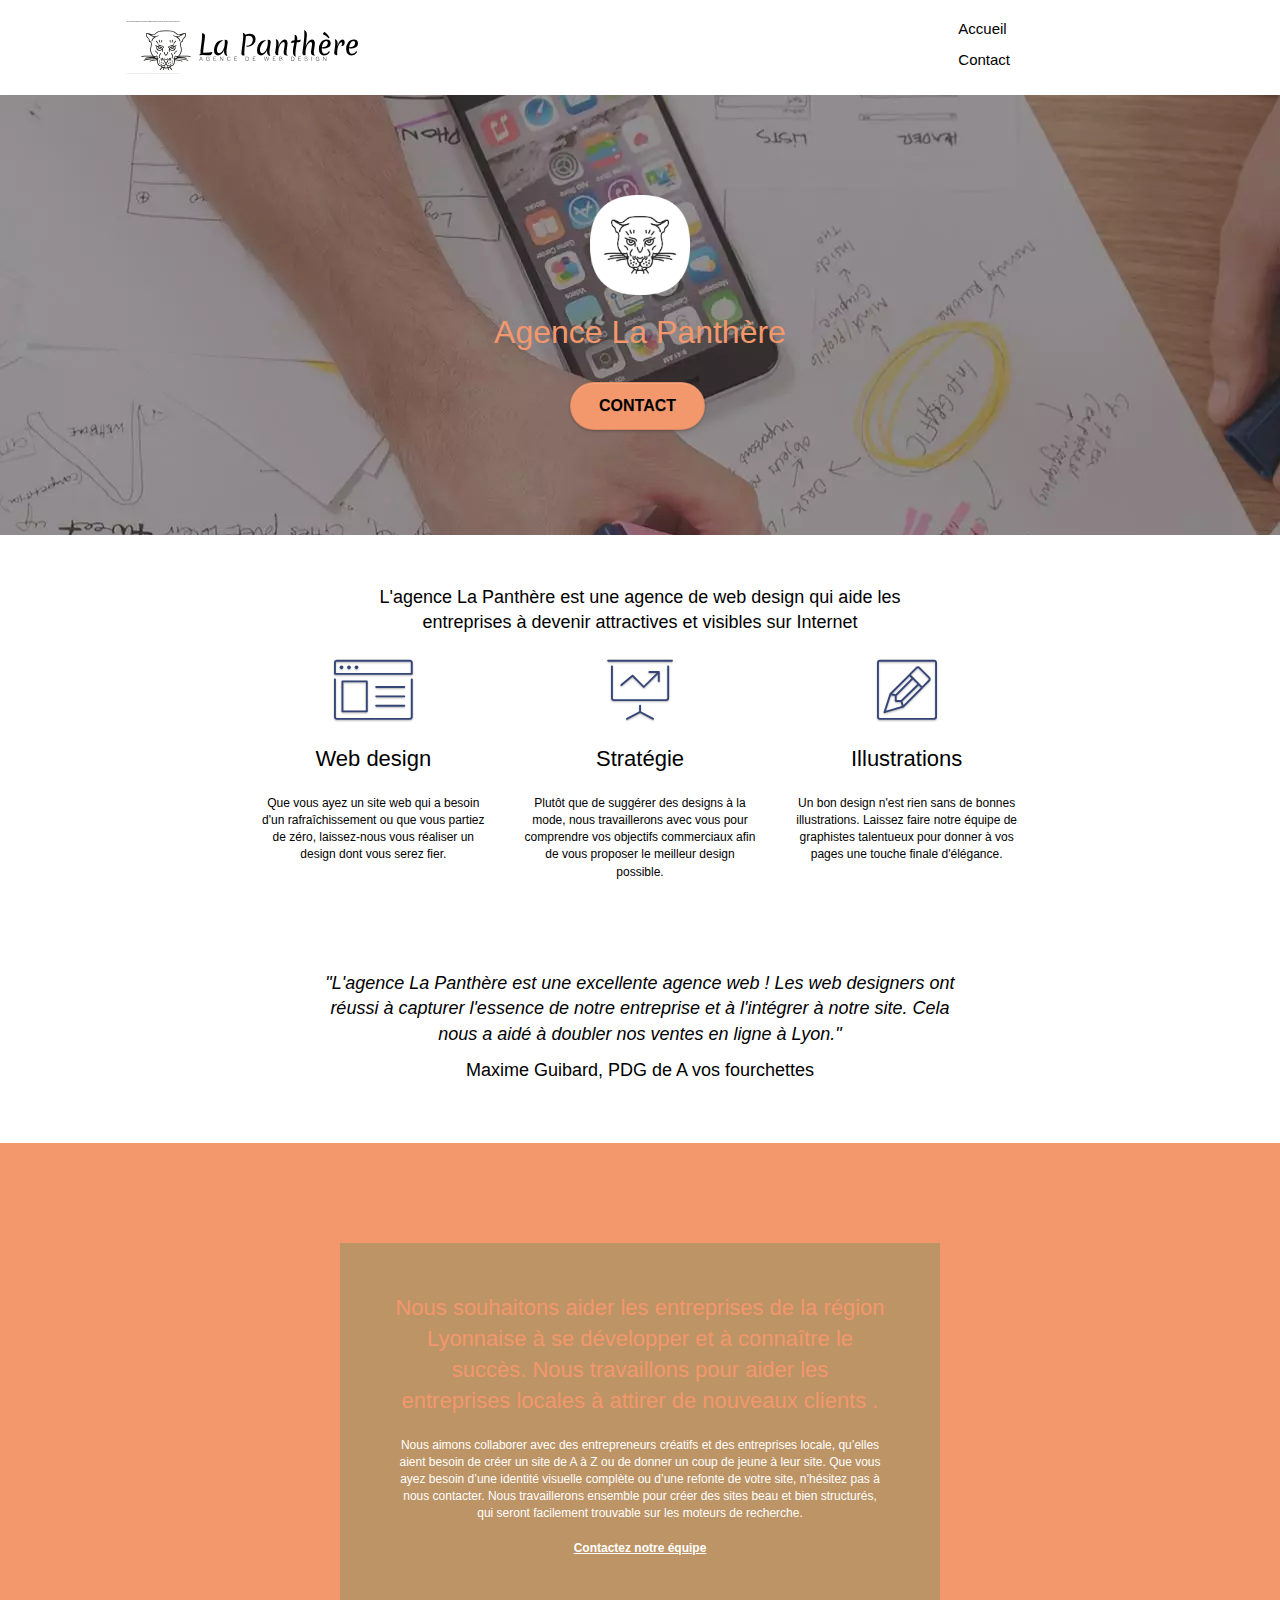
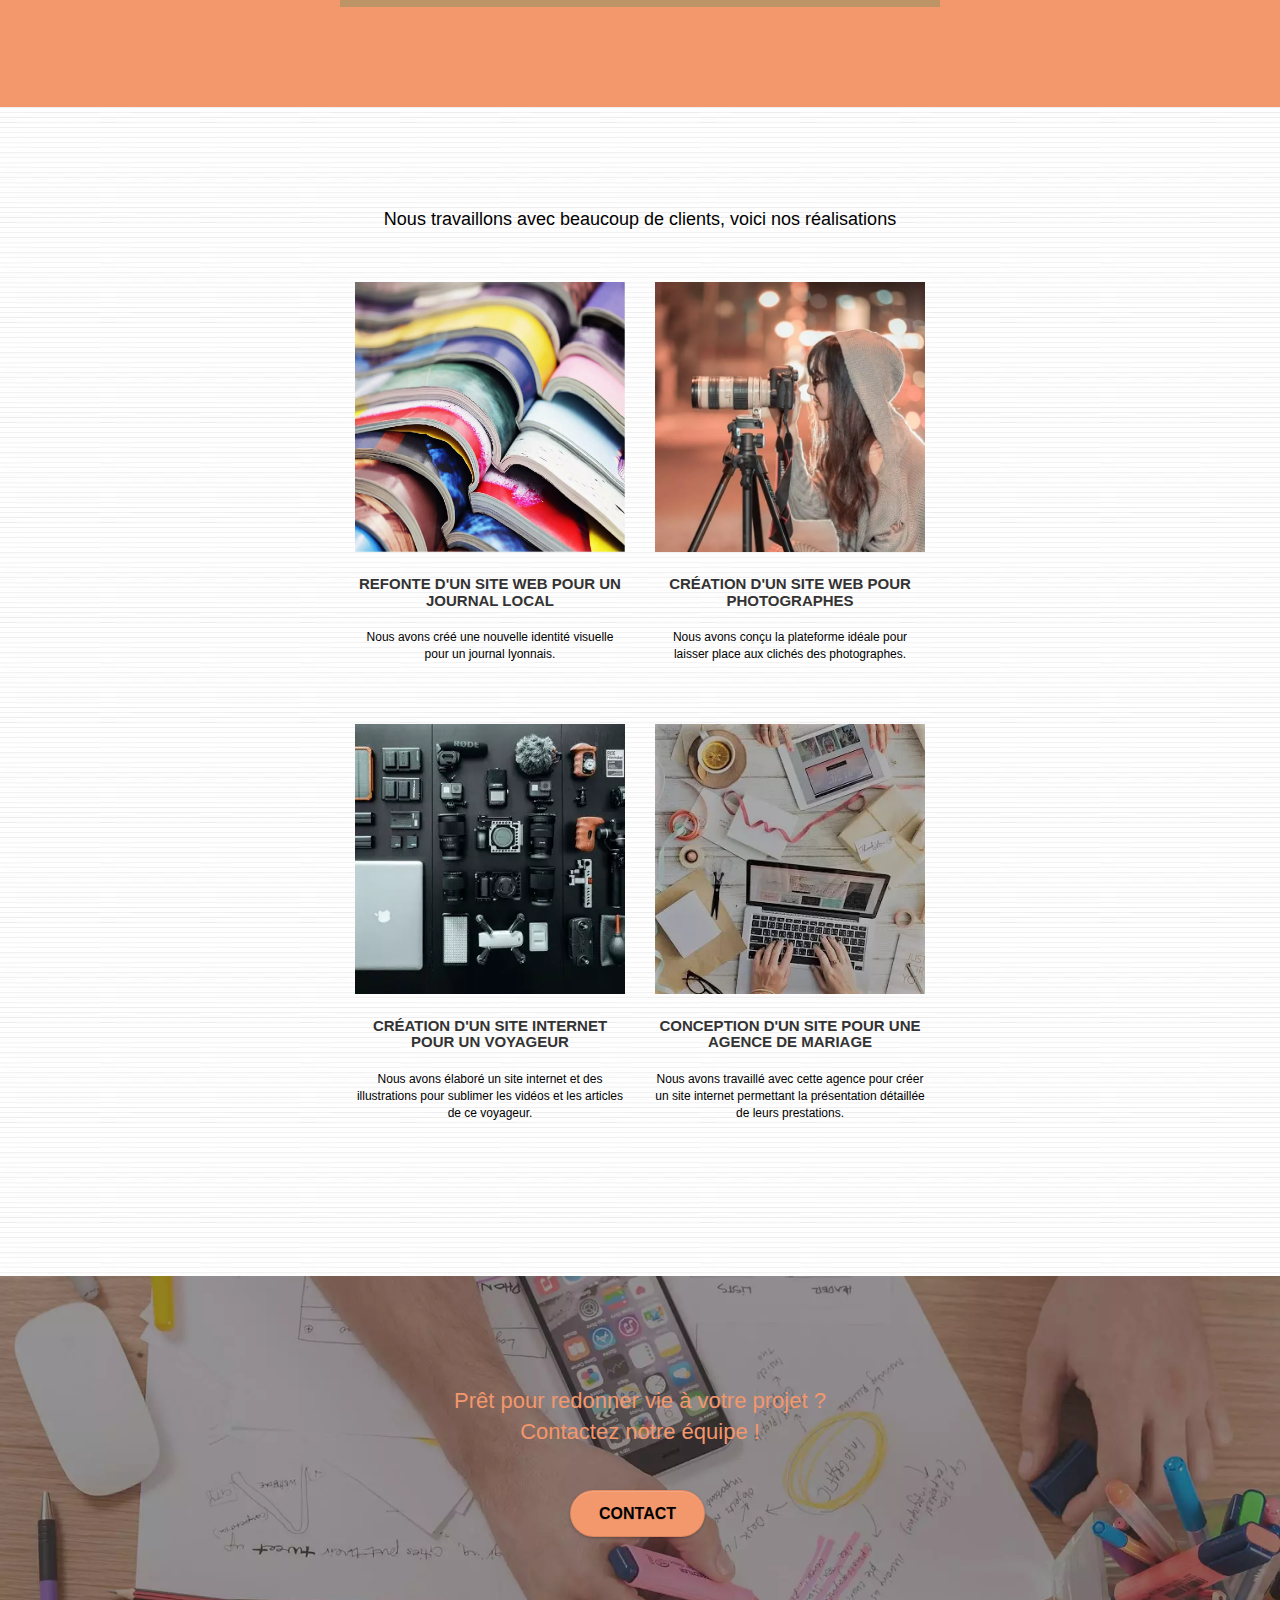
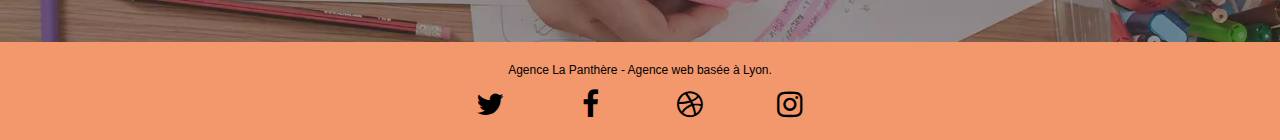
==== index.html @ d36599b4 "fix bg filtre + export code depuis serveur laragon" ====
<!doctype html>
<html lang=fr>
<head>
    <meta charset=utf-8>
    <meta name=keywords content="seo, site web, site internet, agence design, agence design lyon, création site web, agence web">
    <meta name=description content="L'agence Webdesign La Panthère basée à Lyon apporte toute son expertise pour la création du site web de votre entreprise">
    <meta name=viewport content="width=device-width, initial-scale=1.0, viewport-fit=cover">
    <link rel="shortcut icon" type=image/jpg href=favicon.jpg>
    <link rel=stylesheet type=text/css href=./css/bootstrap.css>
    <link rel=stylesheet type=text/css href=style.css>
    <link rel=stylesheet type=text/css href=./css/font-awesome.css>
    <link rel=stylesheet type=text/css href=./css/et-line.css>
    <title>Entreprise webdesign Lyon - La Panthère</title>
</head>
<body>
    <div class=page-container>
        <div class="bloc bgc-white l-bloc" id=bloc-0>
            <div class="container bloc-sm">
                <nav class="navbar row">
                    <div class=navbar-header>
                        <div class=keywords style=color:#000000;font-size:1px>Agence web à paris, stratégie web, web design, illustrations, design de site web, site web, web, internet, site internet, site</div>
                        <a class=navbar-brand href=index.html><img src=img/agence-la-panthere-monochrome.svg alt="paris web design logo agence web meilleure agence" height=40></a>
                        <div class=keywords style=color:#cccccc;font-size:1px>Agence web à paris, stratégie web, web design, illustrations, design de site web, site web, web, internet, site internet, site</div>
                    </div>
                    <div class="navbar-collapse navbar-1 special-dropdown-nav">
                        <div class="site-navigation nav navbar-nav">
                            <p>
                                <a href=index.html>Accueil</a>
                            </p>
                            <p>
                                <a href=contact.html>Contact</a>
                            </p>
                        </div>
                    </div>
                </nav>
            </div>
        </div>
        <div class="bloc bgc-dark-slate-blue bg-banniere d-bloc bg-t-edge bloc-bg-texture texture-paper b-parallax" id=bloc-1-hero>
            <div class="container bloc-lg">
                <div class="row tight-width-whitespace">
                    <div class=col-sm-12>
                        <img src=img/logo.webp class="center-block image-resize-mode" width=100 alt="Agence La Panthère, agence web paris, création logo paris">
                        <h1 class="text-center hero-bloc-text tc-white">
                            Agence La Panthère
                        </h1>
                        <div class=text-center>
                            <a href=contact.html class="btn btn-lg btn-clean btn-rd cta-hero btn-atomic-tangerine" id=cta-hero>Contact</a>
                        </div>
                    </div>
                </div>
            </div>
        </div>
        <div class="bloc bgc-white l-bloc" id=bloc-2-services>
            <div class="container bloc-md">
                <div class=row>
                    <div class="col-sm-12 text-center">
                        <p class=page_title>L'agence La Panthère est une agence de web design qui aide les entreprises à devenir attractives et visibles sur Internet</p>
                    </div>
                </div>
                <div class="row voffset-lg med-width-whitespace">
                    <div class=col-sm-4>
                        <div class=text-center>
                            <span class="et-icon-browser sm-shadow icon-dark-slate-blue icons icon-lg"></span>
                        </div>
                        <h2 class="mg-md text-center">
                            Web design
                        </h2>
                        <p class=text-center>
                            Que vous ayez un site web qui a besoin d'un rafraîchissement ou que vous partiez de zéro, laissez-nous vous réaliser un design dont vous serez fier.
                        </p>
                    </div>
                    <div class=col-sm-4>
                        <div class=text-center>
                            <span class="et-icon-presentation sm-shadow icon-dark-slate-blue icons icon-lg"></span>
                        </div>
                        <h2 class="mg-md text-center">
                            Stratégie
                        </h2>
                        <p class=text-center>
                            Plutôt que de suggérer des designs à la mode, nous travaillerons avec vous pour comprendre vos objectifs commerciaux afin de vous proposer le meilleur design possible.<br>
                        </p>
                    </div>
                    <div class=col-sm-4>
                        <div class=text-center>
                            <span class="et-icon-edit sm-shadow icon-dark-slate-blue icons icon-lg"></span>
                        </div>
                        <h2 class="mg-md text-center">
                            Illustrations
                        </h2>
                        <p class=text-center>
                            Un bon design n'est rien sans de bonnes illustrations. Laissez faire notre équipe de graphistes talentueux pour donner à vos pages une touche finale d'élégance.
                        </p>
                    </div>
                </div>
                <div class="row voffset-lg voffset">
                    <div class="col-xs-12 col-md-8 col-md-offset-2 text-center">
                        <p class=citation>"L'agence La Panthère est une excellente agence web ! Les web designers ont réussi à capturer l'essence de notre entreprise et à l'intégrer à notre site. Cela nous a aidé à doubler nos ventes en ligne à Lyon."</p>
                        <p class=autor_citation>Maxime Guibard, PDG de A vos fourchettes</p>
                    </div>
                </div>
            </div>
        </div>
        <div class="bloc tc-white bgc-atomic-tangerine bg-presentation d-bloc bloc-bg-texture texture-paper b-parallax" id=bloc-3-what-i-do>
            <div class="container bloc-lg">
                <div class="row tight-width-whitespace black-background">
                    <div class=col-sm-12>
                        <h2 class="mg-md text-center tc-white">
                            Nous souhaitons aider les entreprises de la région Lyonnaise à se développer et à connaître le succès. Nous travaillons pour aider les entreprises locales à attirer de nouveaux clients .<br>
                        </h2>
                        <p class="text-center white">
                            Nous aimons collaborer avec des entrepreneurs créatifs et des entreprises locale, qu’elles aient besoin de créer un site de A à Z ou de donner un coup de jeune à leur site. Que vous ayez besoin d’une identité visuelle complète ou d’une refonte de votre site, n’hésitez pas à nous contacter. Nous travaillerons ensemble pour créer des sites beau et bien structurés, qui seront facilement trouvable sur les moteurs de recherche. <br><br><a class="ltc-white bold-link" href=contact.html>Contactez notre équipe</a><br>
                        </p>
                    </div>
                </div>
            </div>
        </div>
        <div class="bloc bgc-white bg-lines-h2-bg bg-repeat l-bloc" id=bloc-4-portfolio>
            <div class="container bloc-lg">
                <div class=row>
                    <div class="col-sm-12 text-center">
                        <p class=page_second_title>Nous travaillons avec beaucoup de clients, voici nos réalisations</p>
                    </div>
                </div>
                <div class="row tight-width-whitespace portfolio-row">
                    <div class=col-sm-6>
                        <a href=# data-lightbox=img/1.webp data-gallery-id=gallery-1 data-caption="Refonte d'un site web pour un journal local" data-frame=snapshot-lb><img src=img/1.webp alt="paris web design logo agence web meilleure agence et refonte site web journal" class="img-responsive portfolio-thumb"></a>
                        <h3 class="mg-md text-center">
                            Refonte d'un site web pour un journal local
                        </h3>
                        <p class=text-center>
                            Nous avons créé une nouvelle identité visuelle pour un journal lyonnais.
                        </p>
                    </div>
                    <div class=col-sm-6>
                        <a href=# data-lightbox=img/2.webp data-gallery-id=gallery-1 data-caption="Création d'un site web pour photographes" data-frame=snapshot-lb><img src=img/2.webp class="img-responsive portfolio-thumb" alt="paris web design logo agence web meilleure agence, Création d'un site web pour photographes"></a>
                        <h3 class="mg-md text-center">
                            Création d'un site web pour photographes
                        </h3>
                        <p class=text-center>
                            Nous avons conçu la plateforme idéale pour laisser place aux clichés des photographes.
                        </p>
                    </div>
                </div>
                <div class="row tight-width-whitespace portfolio-row">
                    <div class=col-sm-6>
                        <a href=# data-lightbox=img/3.webp data-gallery-id=gallery-1 data-caption="Création d'un site internet pour un voyageur" data-frame=snapshot-lb><img src=img/3.webp class="img-responsive portfolio-thumb" alt="paris web design logo agence web meilleure agence, Création d'un site web pour voyageur"></a>
                        <h3 class="mg-md text-center">
                            Création d'un site internet pour un voyageur
                        </h3>
                        <p class=text-center>
                            Nous avons élaboré un site internet et des illustrations pour sublimer les vidéos et les articles de ce voyageur.
                        </p>
                    </div>
                    <div class=col-sm-6>
                        <a href=# data-lightbox=img/4.webp data-gallery-id=gallery-1 data-caption="Conception d'un site pour une agence de mariage" data-frame=snapshot-lb><img src=img/4.webp class="img-responsive portfolio-thumb" alt="paris web design logo agence web meilleure agence, Création d'un site web pour agence de mariage"></a>
                        <h3 class="mg-md text-center">
                            Conception d'un site pour une agence de mariage
                        </h3>
                        <p class=text-center>
                            Nous avons travaillé avec cette agence pour créer un site internet permettant la présentation détaillée de leurs prestations.
                        </p>
                    </div>
                </div>
            </div>
        </div>
        <div class="bloc bgc-dark-slate-blue bg-banniere d-bloc bloc-bg-texture texture-paper" id=bloc-5-cta>
            <div class="container bloc-lg">
                <div class=row>
                    <h2 class="mg-md text-center tc-white">
                        Prêt pour redonner vie à votre projet ?<br>Contactez notre équipe !
                    </h2>
                    <div class="col-sm-12 text-center">
                        <a href=contact.html class="btn btn-atomic-tangerine btn-clean btn-rd btn-lg cta-hero">Contact</a>
                    </div>
                </div>
            </div>
        </div>
        <div class="bloc bgc-atomic-tangerine d-bloc" id=bloc-8>
            <div class="container bloc-sm">
                <div class=row>
                    <div class=col-sm-12>
                        <p class=text-center>
                            Agence La Panthère - Agence web basée à Lyon.<br>
                        </p>
                        <div class="row row-no-gutters social">
                            <div class=col-sm-3>
                                <div class=text-center>
                                    <a class=social title=twitter href=index.html><span class="fa fa-twitter icon-md"></span></a>
                                </div>
                            </div>
                            <div class=col-sm-3>
                                <div class=text-center>
                                    <a class=social title=facebook href=index.html><span class="fa fa-facebook icon-md"></span></a>
                                </div>
                            </div>
                            <div class=col-sm-3>
                                <div class=text-center>
                                    <a class=social title=accueil href=index.html><span class="fa fa-dribbble icon-md"></span></a>
                                </div>
                            </div>
                            <div class=col-sm-3>
                                <div class=text-center>
                                    <a class=social title=instagram href=index.html><span class="fa fa-instagram icon-md"></span></a>
                                </div>
                            </div>
                        </div>
                    </div>
                </div>
            </div>
        </div>
    </div>
</body>
</html>
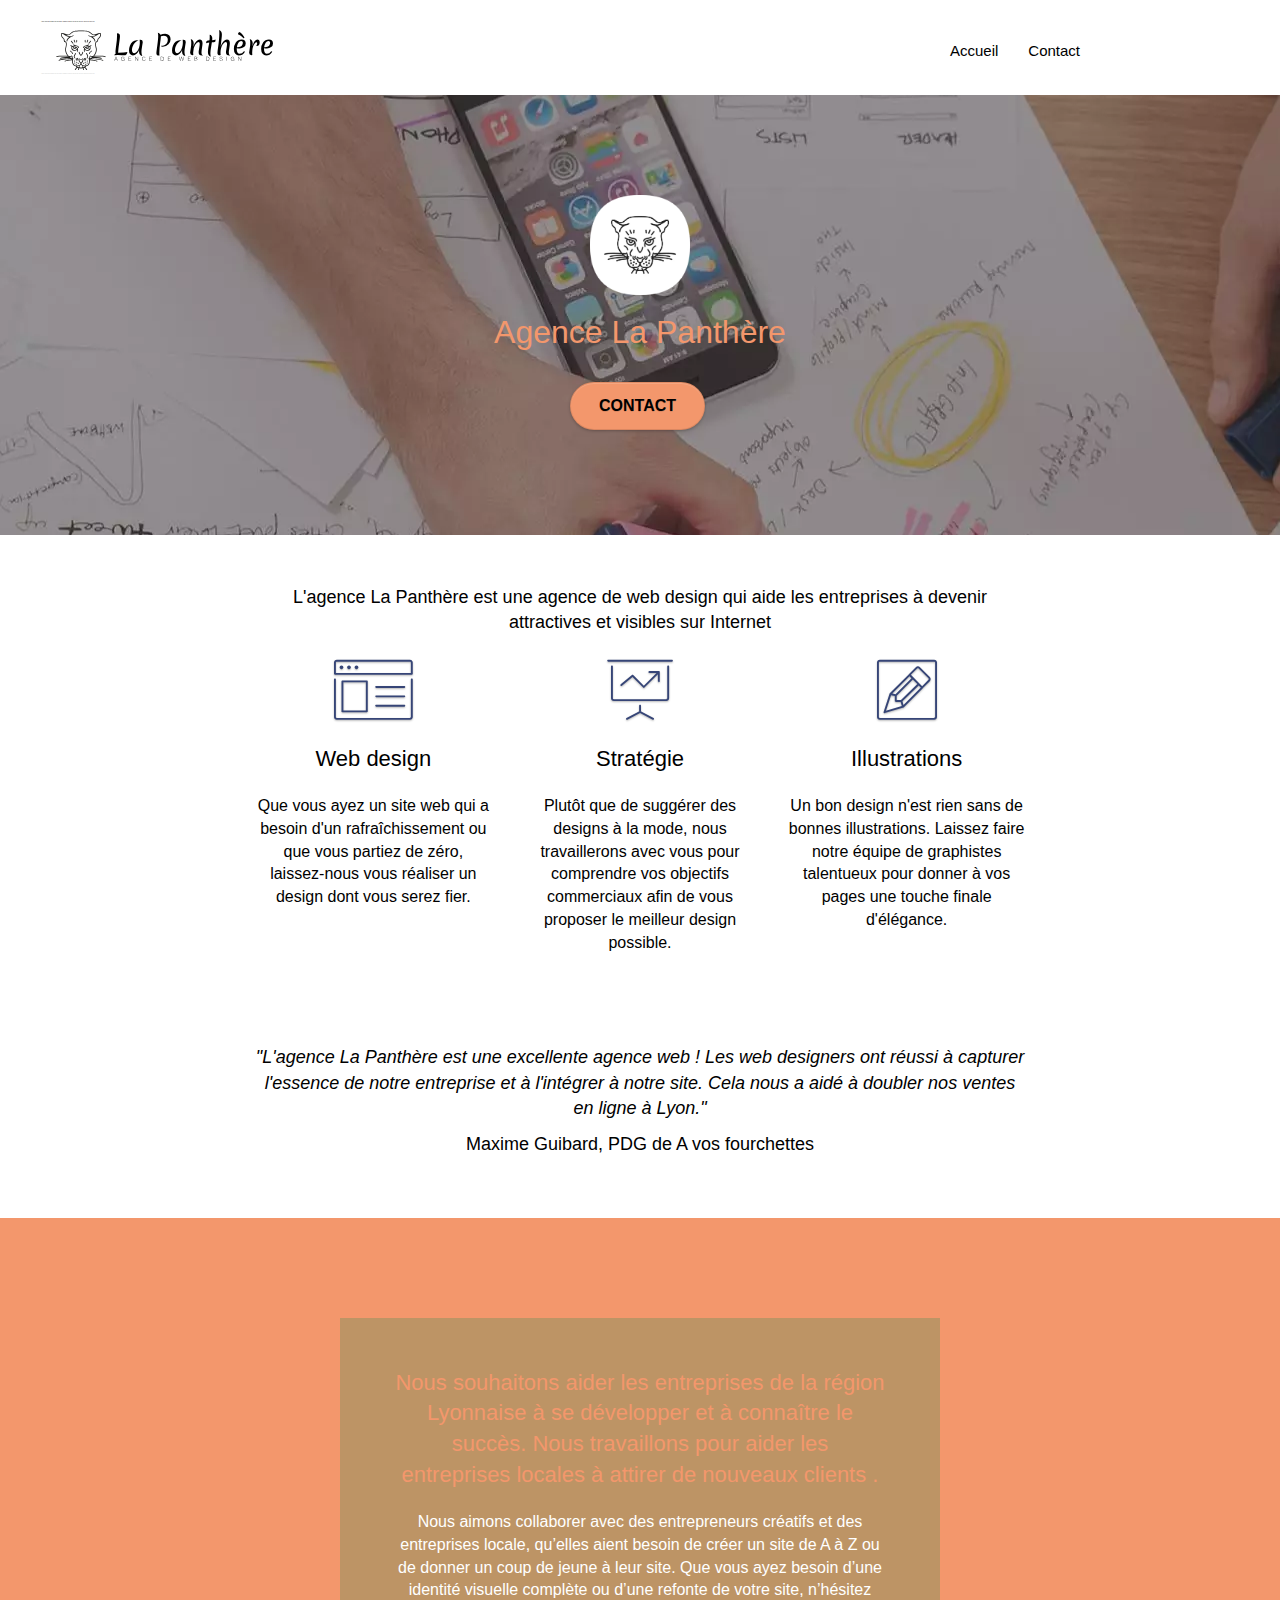
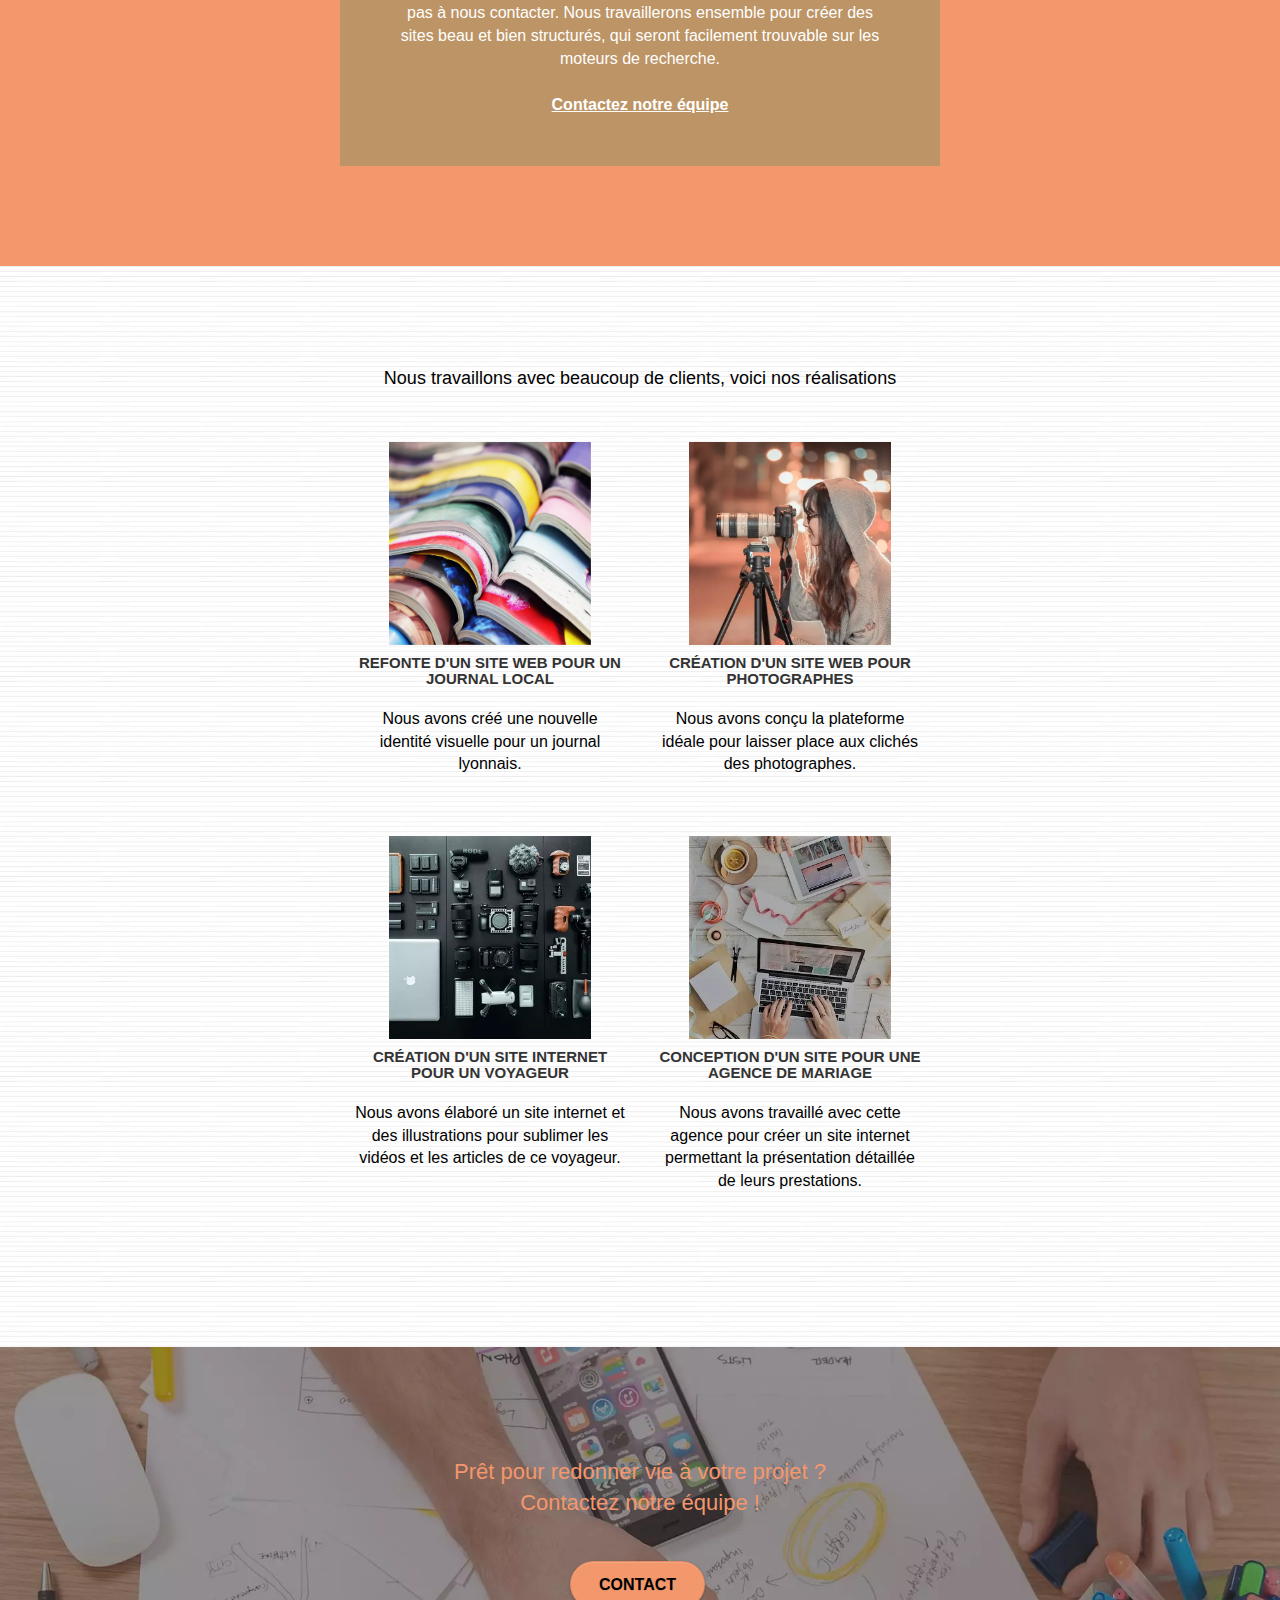
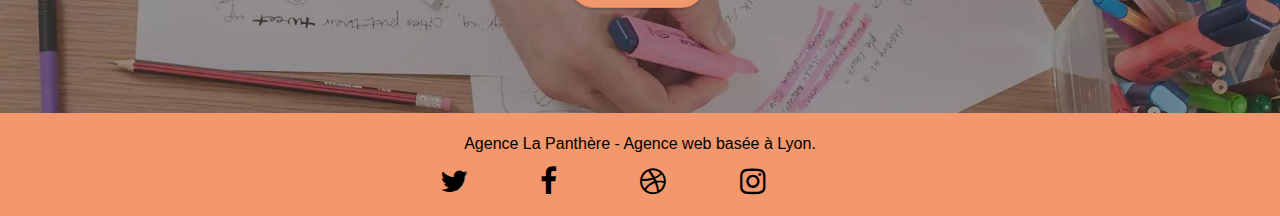
==== commit 009a326f: "fix css responsiv & menu mobile" ====
--- a/index.html
+++ b/index.html
@@ -10,6 +10,11 @@
     <link rel=stylesheet type=text/css href=style.css>
     <link rel=stylesheet type=text/css href=./css/font-awesome.css>
     <link rel=stylesheet type=text/css href=./css/et-line.css>
+
+    <script src="./js/jquery-2.1.0.js"></script>
+    <script src="./js/jquery.touchSwipe.js"></script>
+    <script src="./js/bootstrap.js"></script>
+    <script src="./js/jqBootstrapValidation.js"></script>
     <title>Entreprise webdesign Lyon - La Panthère</title>
 </head>
 <body>
@@ -21,16 +26,19 @@
                         <div class=keywords style=color:#000000;font-size:1px>Agence web à paris, stratégie web, web design, illustrations, design de site web, site web, web, internet, site internet, site</div>
                         <a class=navbar-brand href=index.html><img src=img/agence-la-panthere-monochrome.svg alt="paris web design logo agence web meilleure agence" height=40></a>
                         <div class=keywords style=color:#cccccc;font-size:1px>Agence web à paris, stratégie web, web design, illustrations, design de site web, site web, web, internet, site internet, site</div>
-                    </div>
-                    <div class="navbar-collapse navbar-1 special-dropdown-nav">
-                        <div class="site-navigation nav navbar-nav">
-                            <p>
-                                <a href=index.html>Accueil</a>
-                            </p>
-                            <p>
-                                <a href=contact.html>Contact</a>
-                            </p>
-                        </div>
+                        <button id="nav-toggle" type="button" class="ui-navbar-toggle navbar-toggle" data-toggle="collapse" data-target=".navbar-1">
+                            <span class="sr-only">Toggle navigation</span><span class="icon-bar"></span><span class="icon-bar"></span><span class="icon-bar"></span>
+                        </button>
+                    </div>
+                    <div class="collapse navbar-collapse navbar-1 special-dropdown-nav">
+                        <ul class="site-navigation nav navbar-nav">
+                            <li>
+                                <a href="index.html">Accueil</a>
+                            </li>
+                            <li>
+                                <a href="contact.html">Contact</a>
+                            </li>
+                        </ul>
                     </div>
                 </nav>
             </div>
@@ -44,7 +52,8 @@
                             Agence La Panthère
                         </h1>
                         <div class=text-center>
-                            <a href=contact.html class="btn btn-lg btn-clean btn-rd cta-hero btn-atomic-tangerine" id=cta-hero>Contact</a>
+                            <a href="./contact.html" class="btn btn-lg btn-clean btn-rd cta-hero btn-atomic-tangerine" id=cta-hero>Contact</a>
+
                         </div>
                     </div>
                 </div>
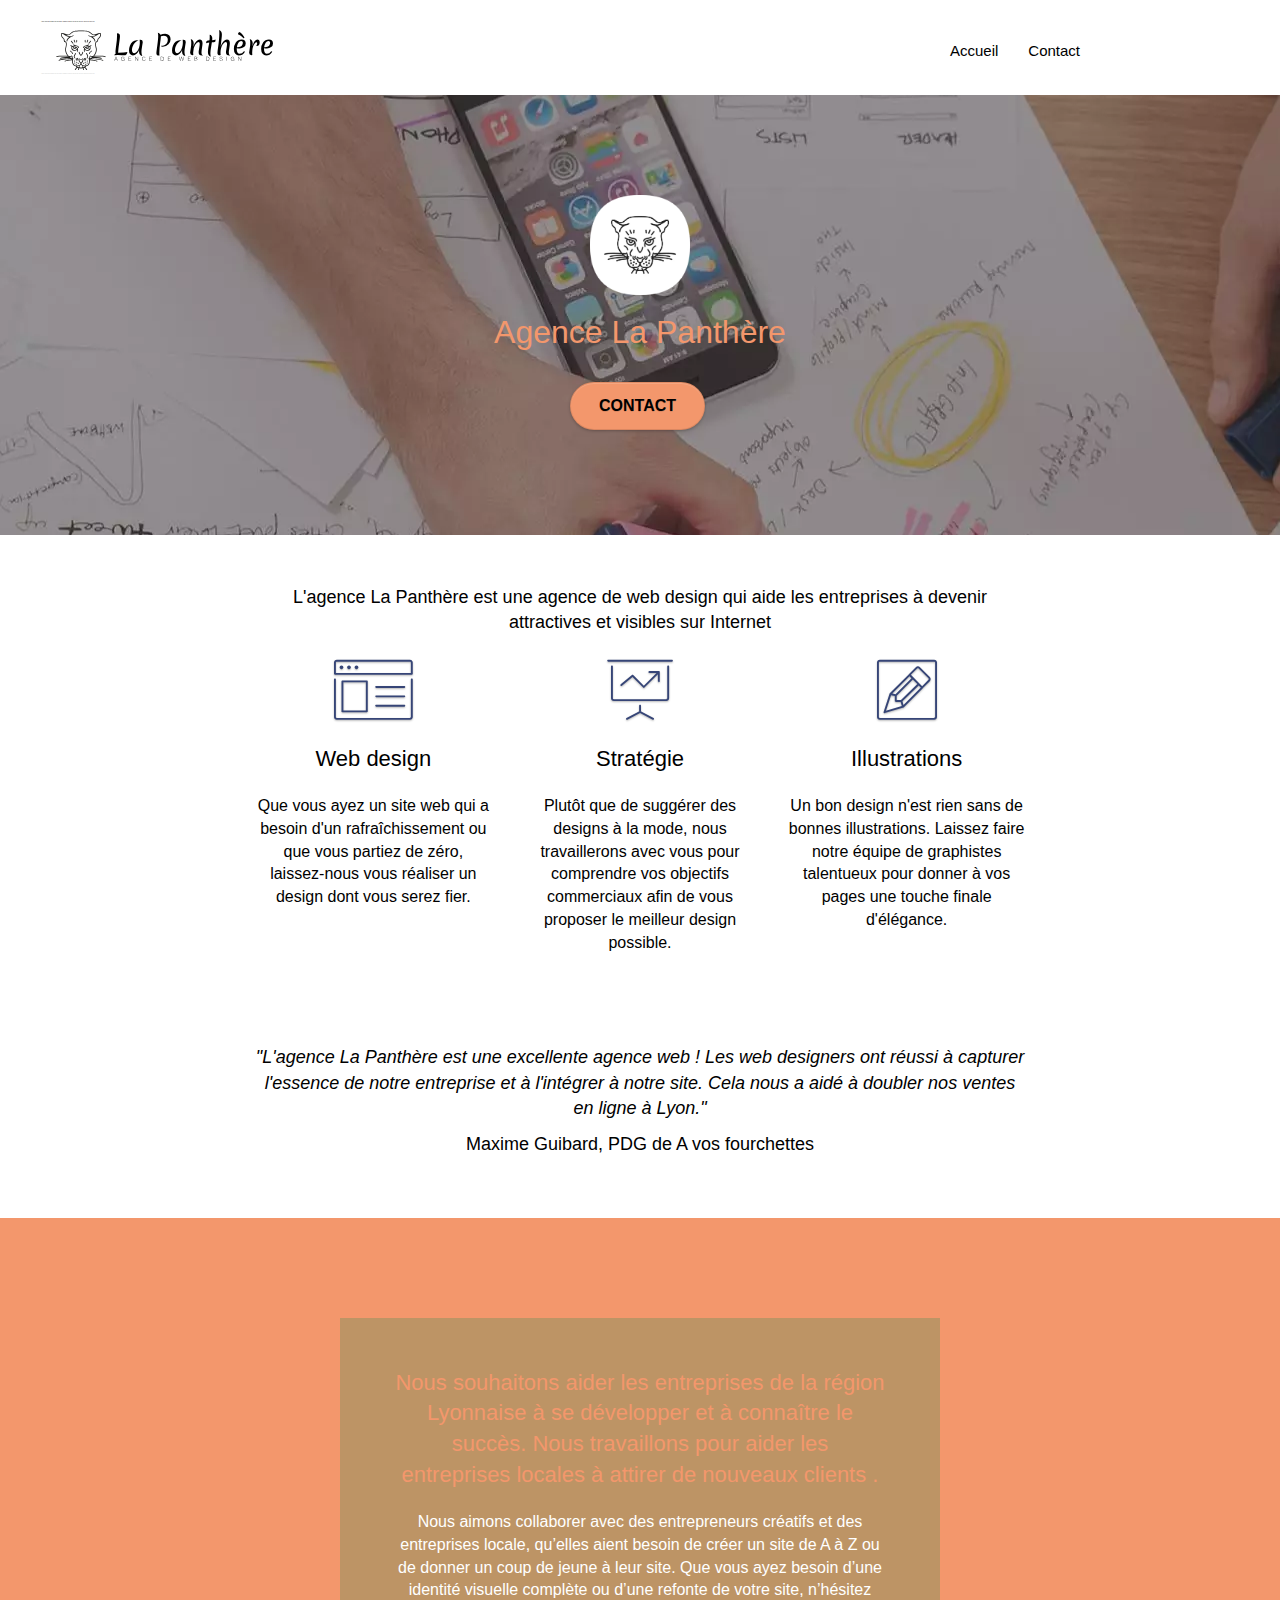
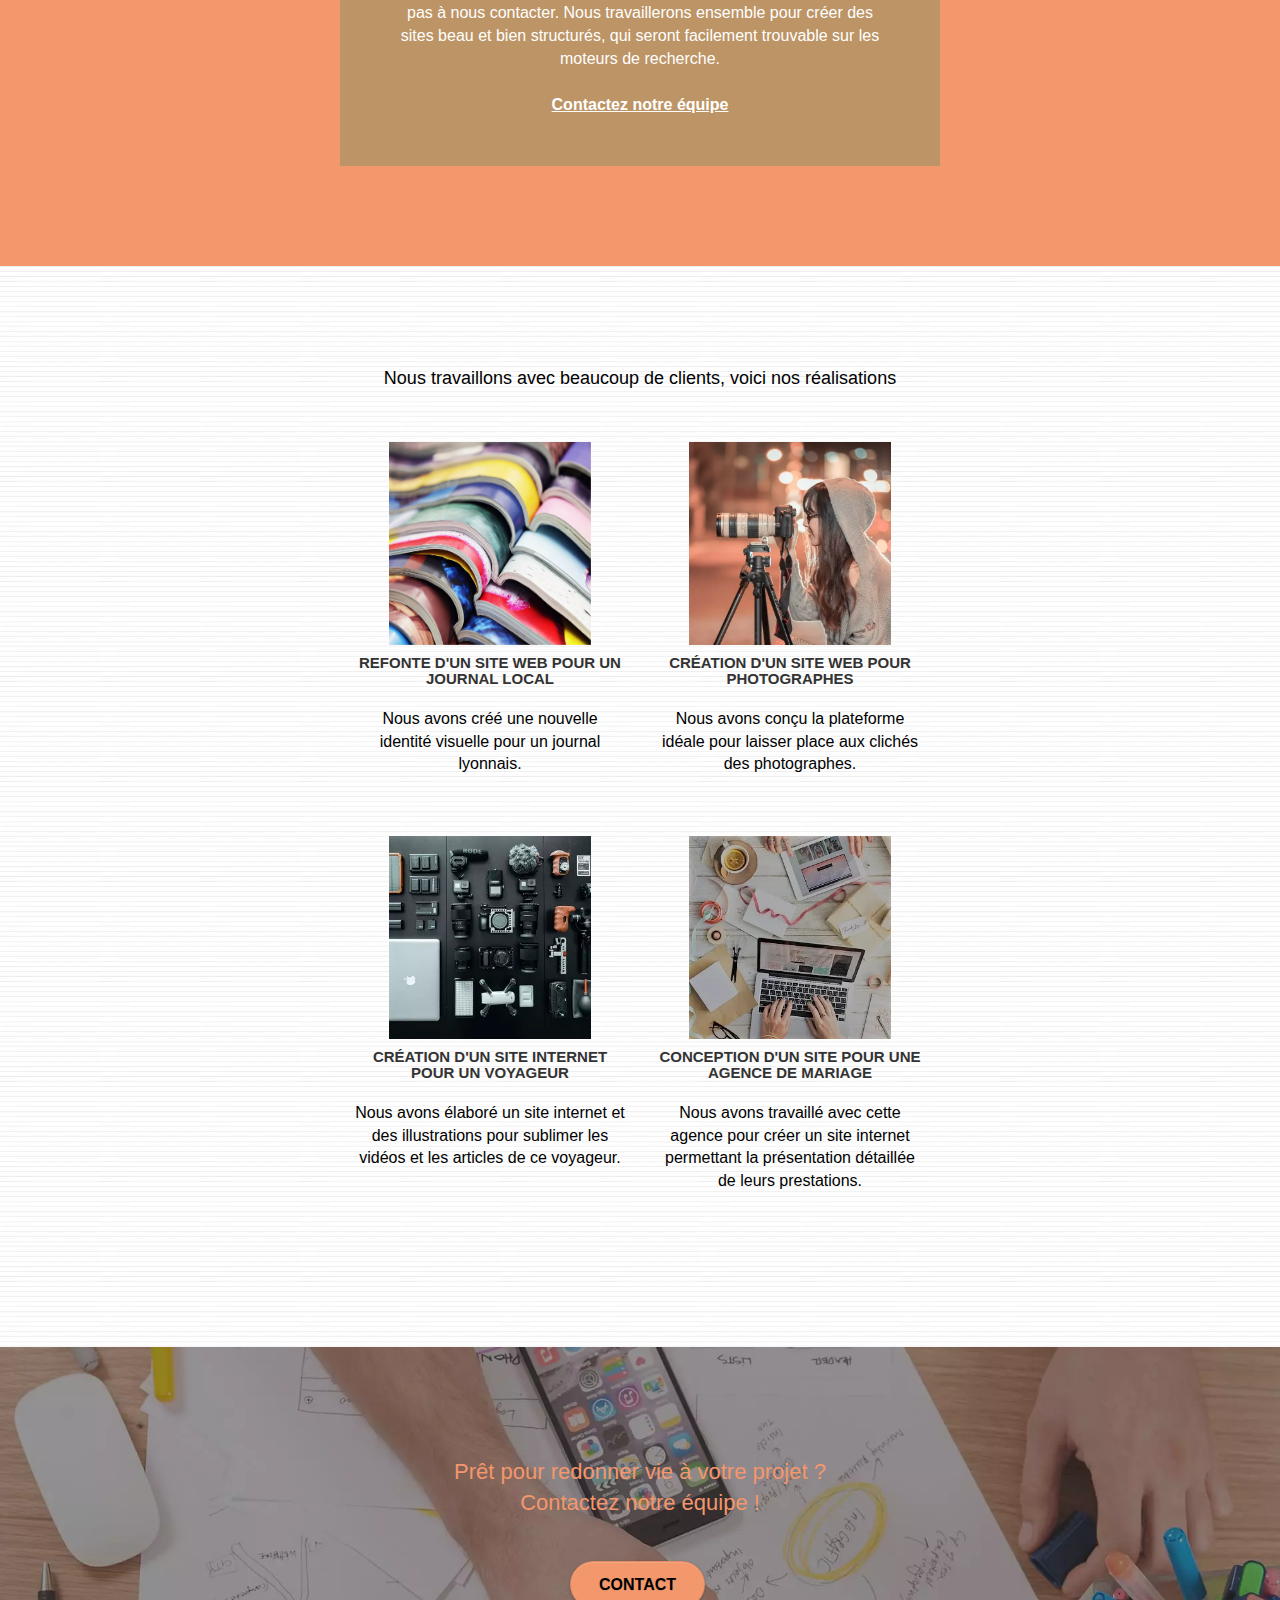
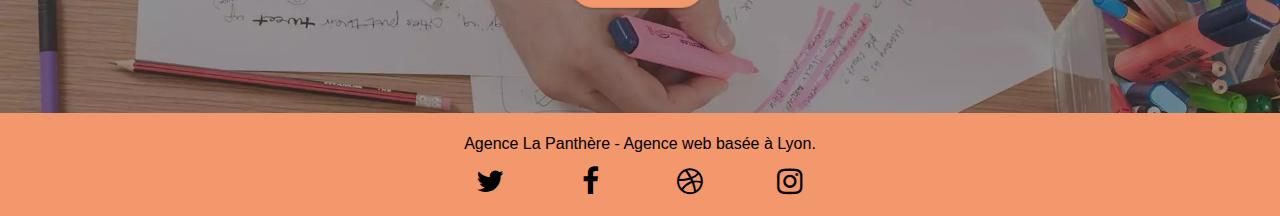
==== commit 63bf7047: "defer javascript files & minification js" ====
--- a/index.html
+++ b/index.html
@@ -7,14 +7,15 @@
     <meta name=viewport content="width=device-width, initial-scale=1.0, viewport-fit=cover">
     <link rel="shortcut icon" type=image/jpg href=favicon.jpg>
     <link rel=stylesheet type=text/css href=./css/bootstrap.css>
-    <link rel=stylesheet type=text/css href=style.css>
+    <link  rel=stylesheet type=text/css href=style.css>
     <link rel=stylesheet type=text/css href=./css/font-awesome.css>
     <link rel=stylesheet type=text/css href=./css/et-line.css>
+    <link rel="preload" as="image" href="./img/agence-la-panthere.webp">
 
-    <script src="./js/jquery-2.1.0.js"></script>
-    <script src="./js/jquery.touchSwipe.js"></script>
-    <script src="./js/bootstrap.js"></script>
-    <script src="./js/jqBootstrapValidation.js"></script>
+    <script defer src="./js/jquery-2.1.0.js"></script>
+    <script  defer src="./js/jquery.touchSwipe.js"></script>
+    <script defer src="./js/bootstrap.js"></script>
+    <!-- <script src="./js/jqBootstrapValidation.js"></script> -->
     <title>Entreprise webdesign Lyon - La Panthère</title>
 </head>
 <body>
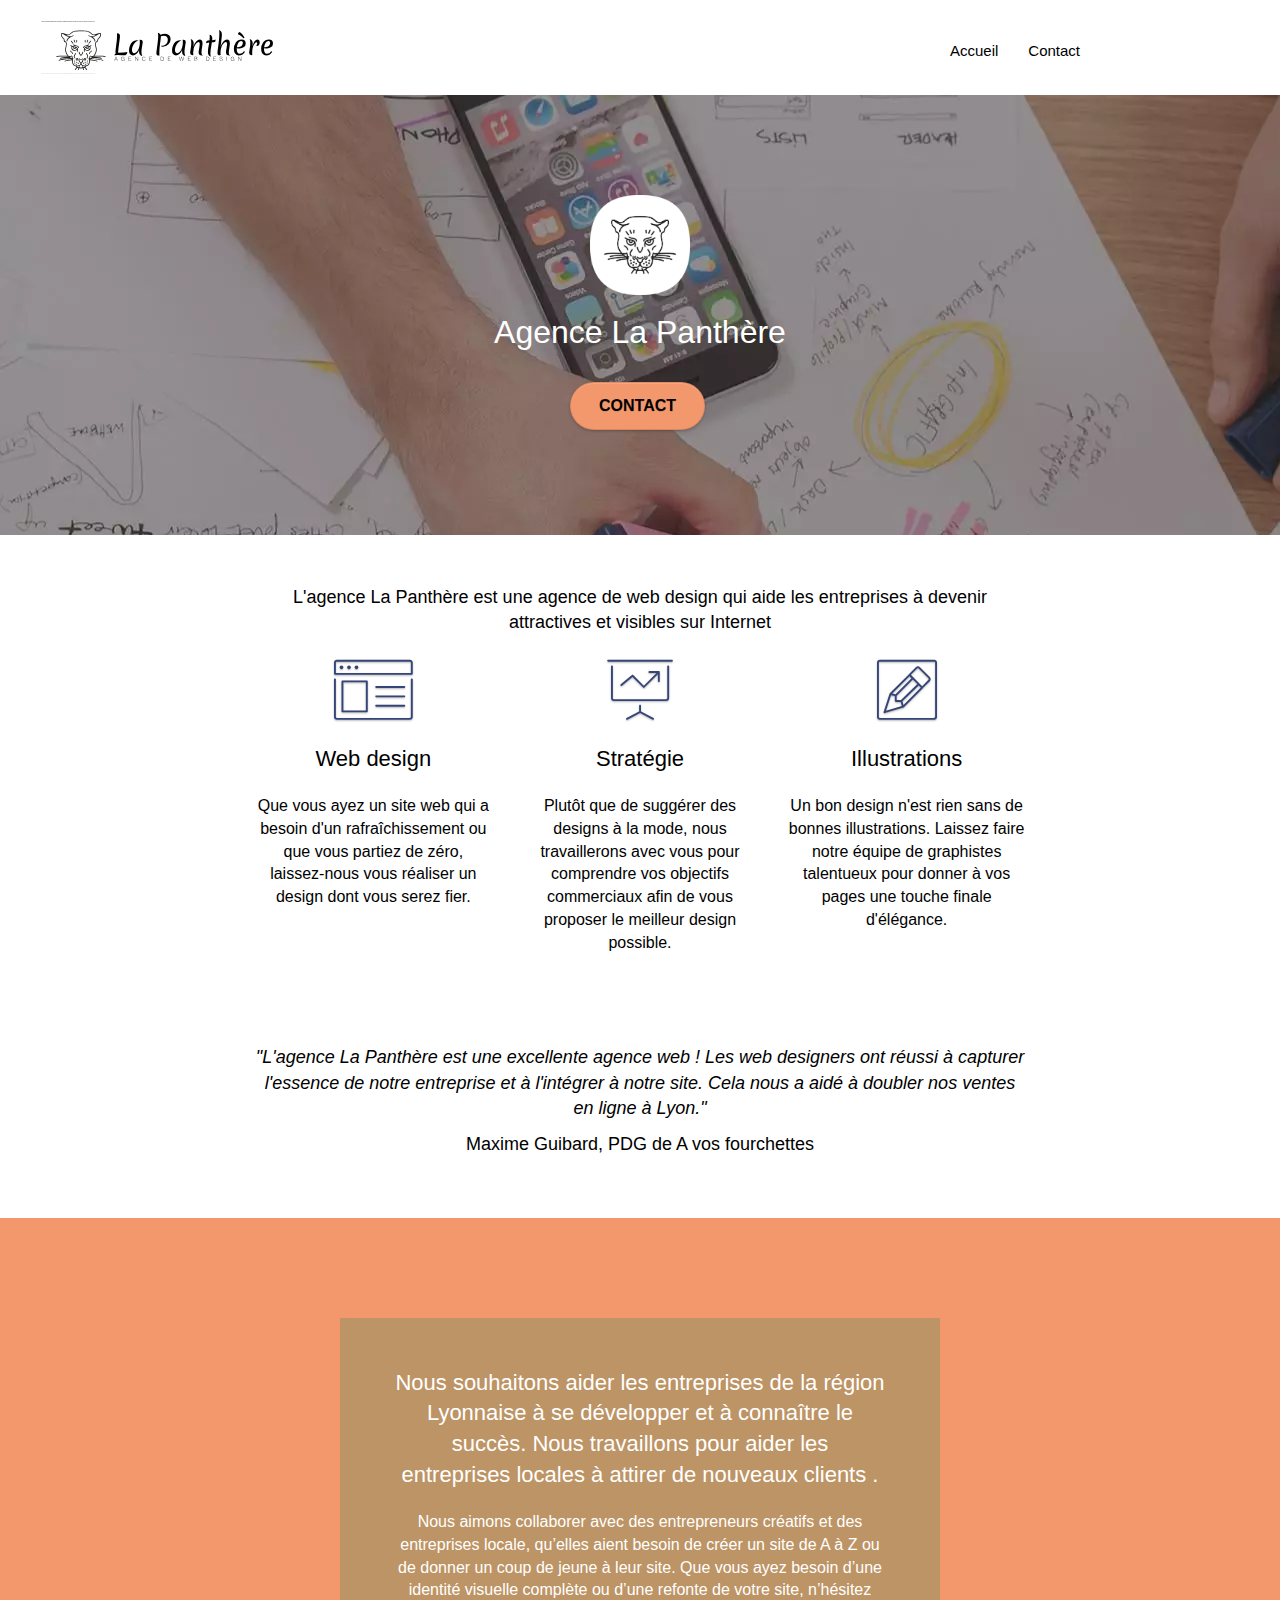
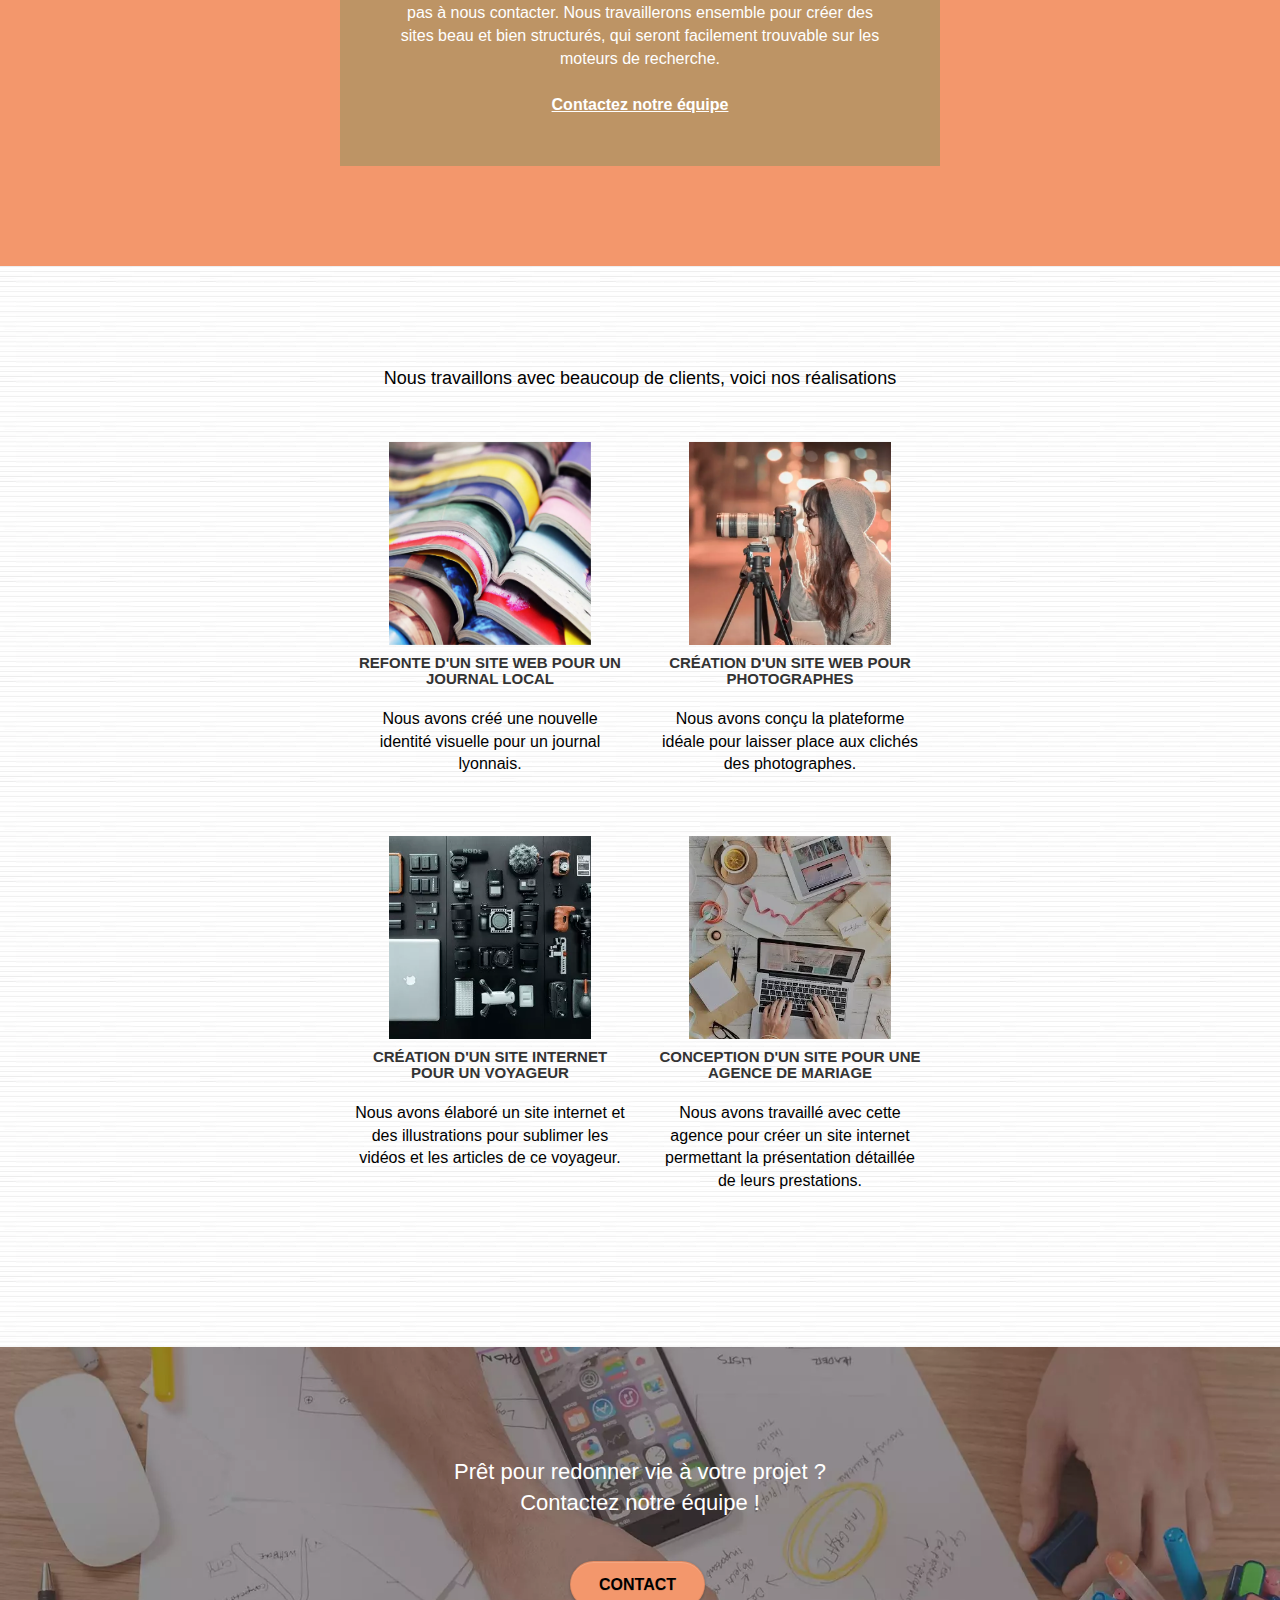
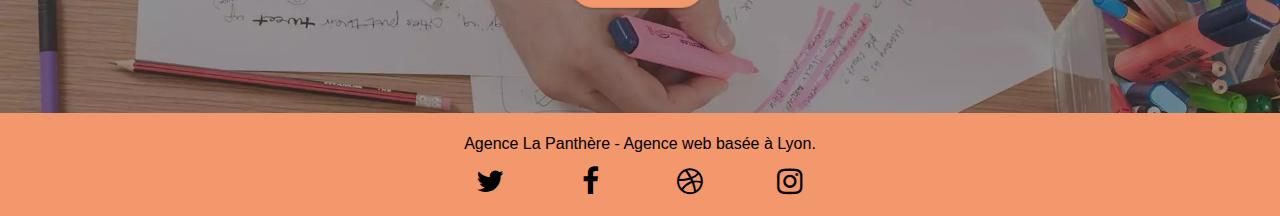
==== commit e4c57958: "fix toggle nav mobile & fichiers minifiés" ====
--- a/index.html
+++ b/index.html
@@ -6,16 +6,13 @@
     <meta name=description content="L'agence Webdesign La Panthère basée à Lyon apporte toute son expertise pour la création du site web de votre entreprise">
     <meta name=viewport content="width=device-width, initial-scale=1.0, viewport-fit=cover">
     <link rel="shortcut icon" type=image/jpg href=favicon.jpg>
-    <link rel=stylesheet type=text/css href=./css/bootstrap.css>
+    <link rel=stylesheet type=text/css href=./css/bootstrap.min.css>
     <link  rel=stylesheet type=text/css href=style.css>
     <link rel=stylesheet type=text/css href=./css/font-awesome.css>
     <link rel=stylesheet type=text/css href=./css/et-line.css>
     <link rel="preload" as="image" href="./img/agence-la-panthere.webp">
 
-    <script defer src="./js/jquery-2.1.0.js"></script>
-    <script  defer src="./js/jquery.touchSwipe.js"></script>
-    <script defer src="./js/bootstrap.js"></script>
-    <!-- <script src="./js/jqBootstrapValidation.js"></script> -->
+    
     <title>Entreprise webdesign Lyon - La Panthère</title>
 </head>
 <body>
@@ -220,4 +217,9 @@
         </div>
     </div>
 </body>
+
+<script src="./js/jquery-2.1.0.js"></script>
+<!-- <script async src="./js/jquery.touchSwipe.js"></script> -->
+<script async src="./js/bootstrap.min.js"></script>
+<!-- <script async src="./js/jqBootstrapValidation.js"></script> -->
 </html>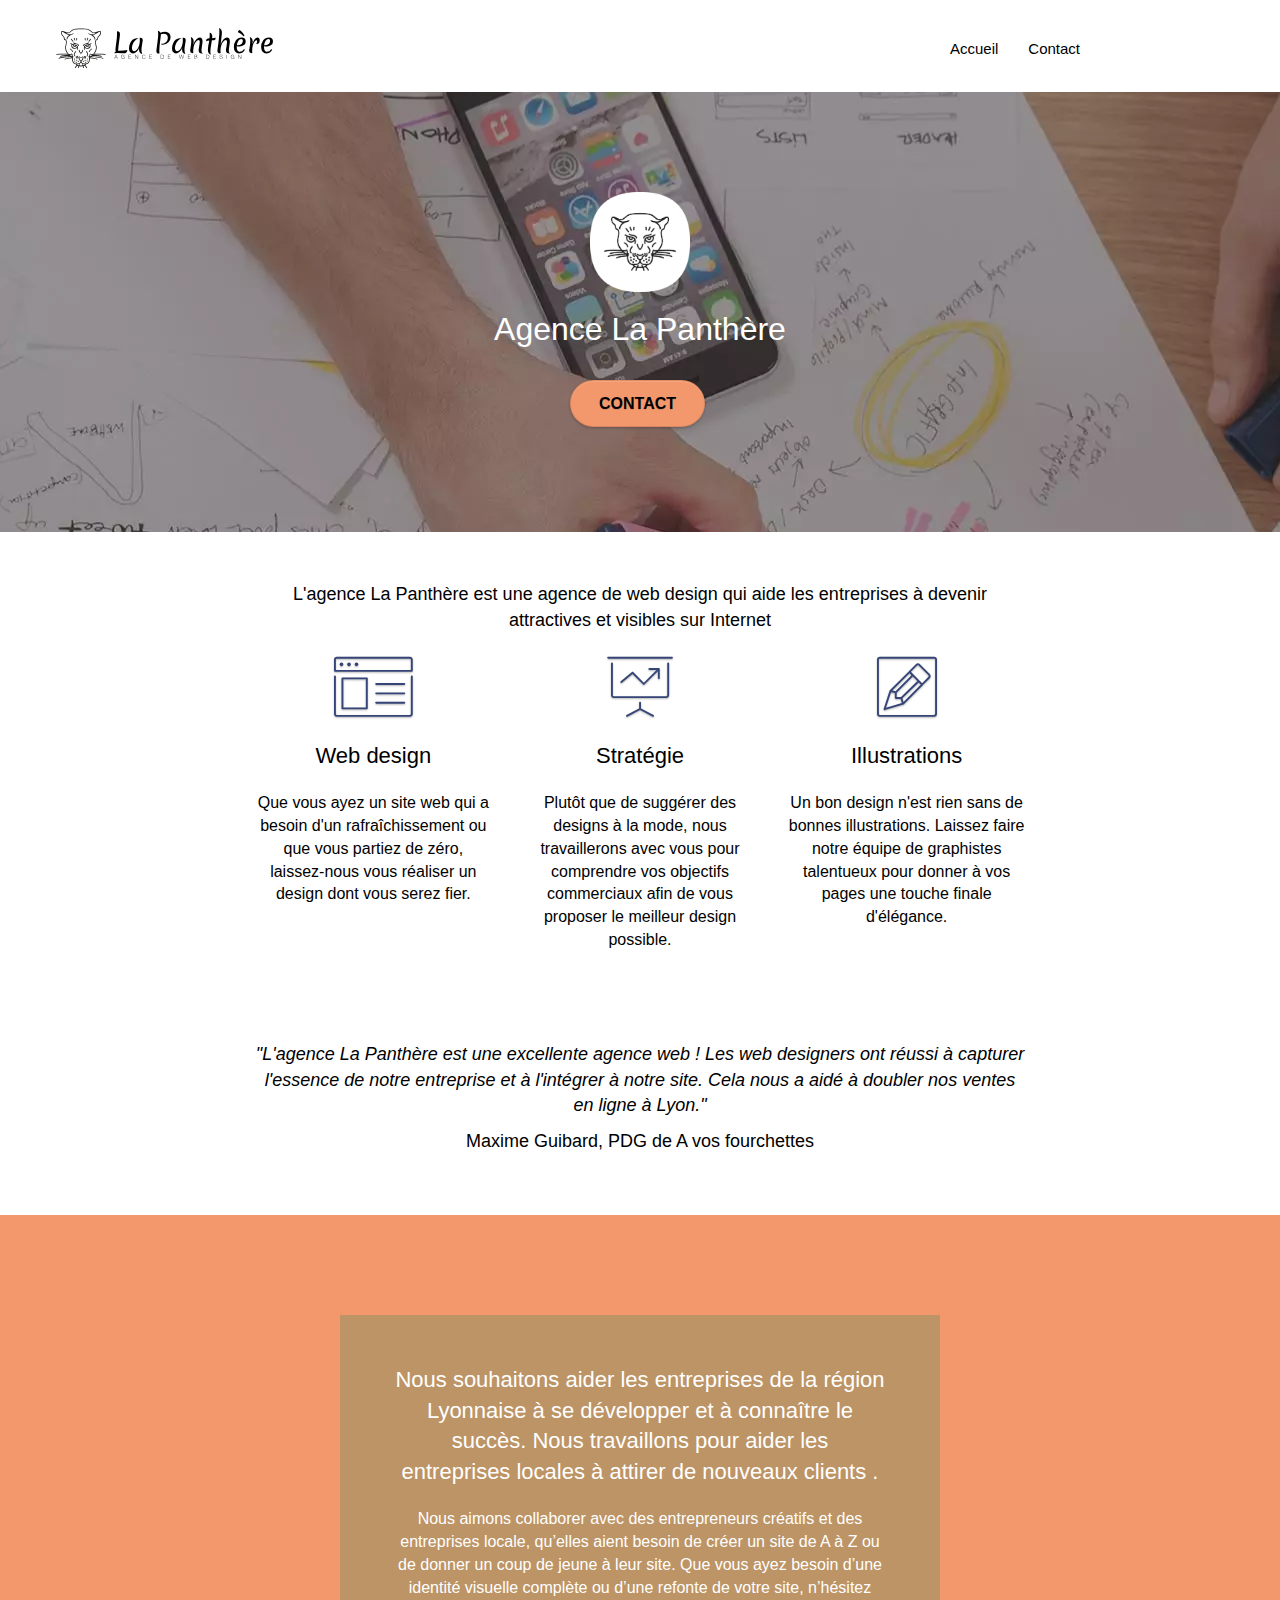
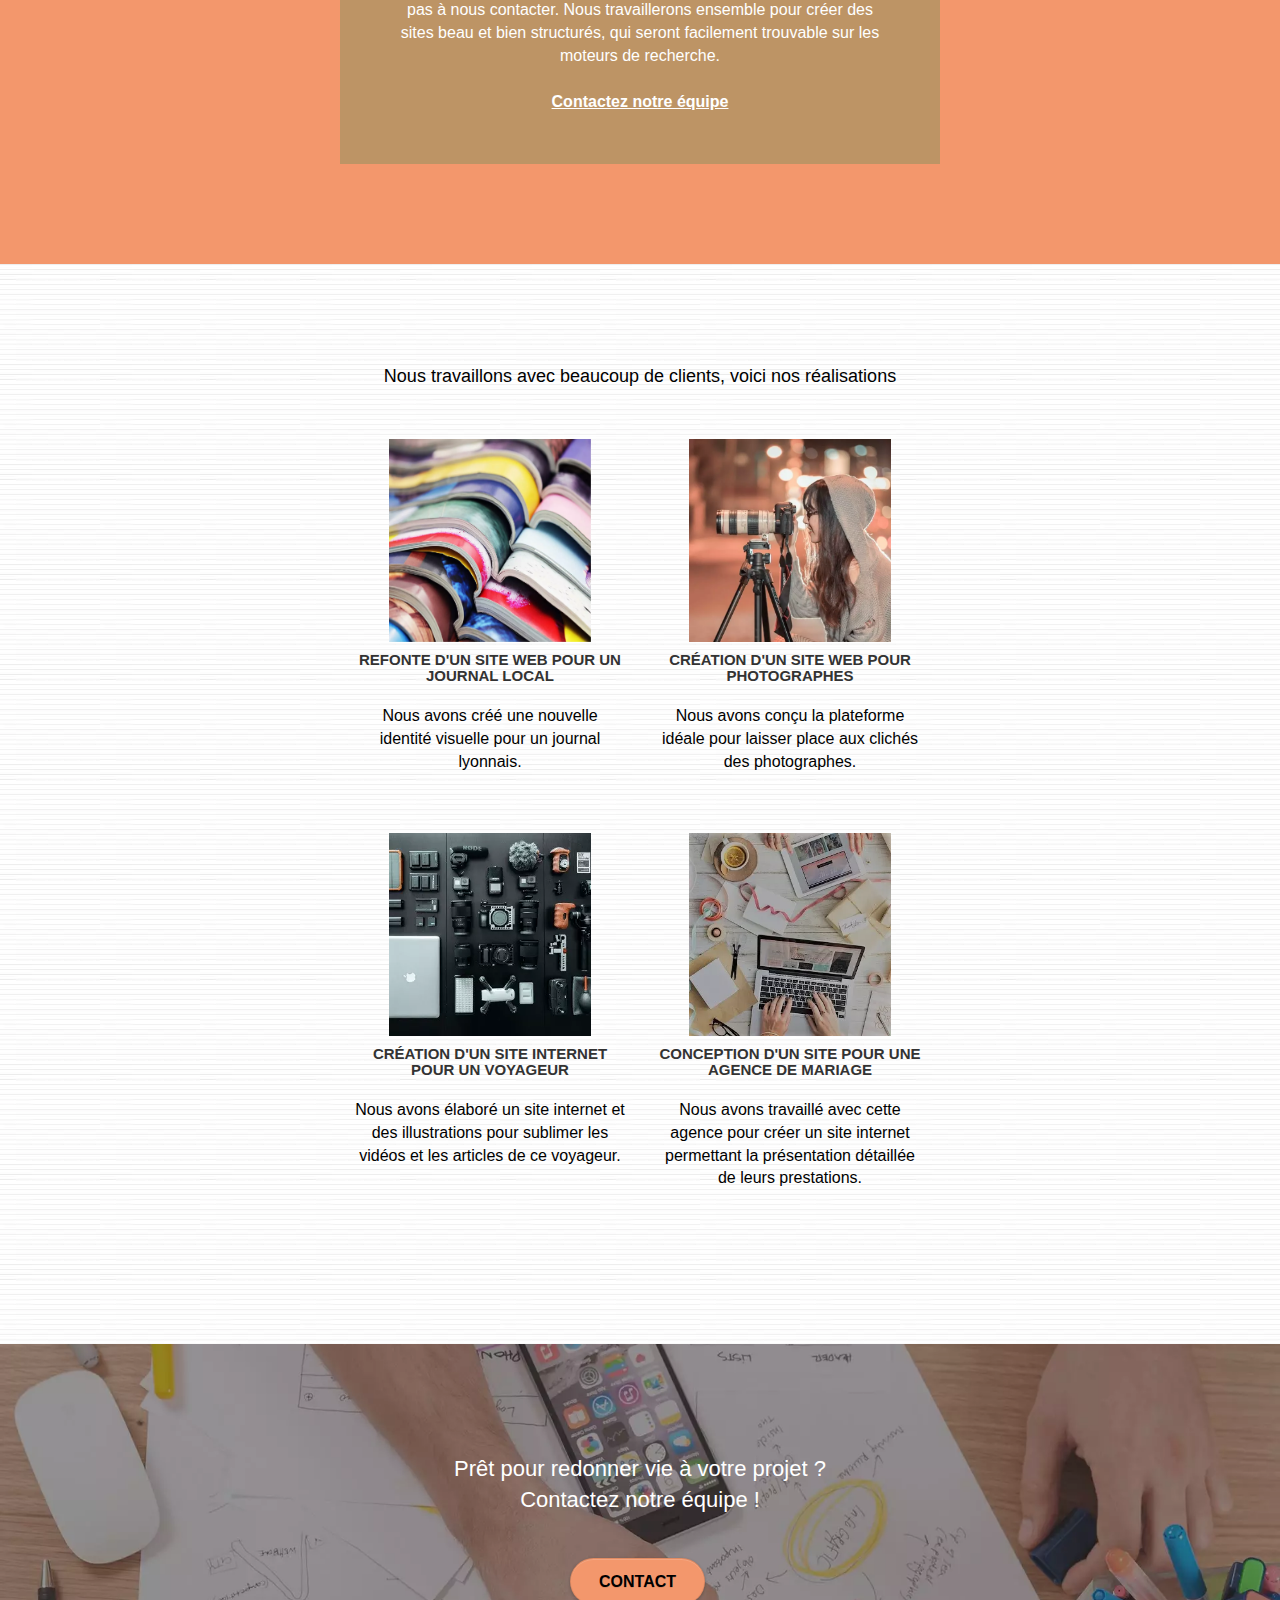
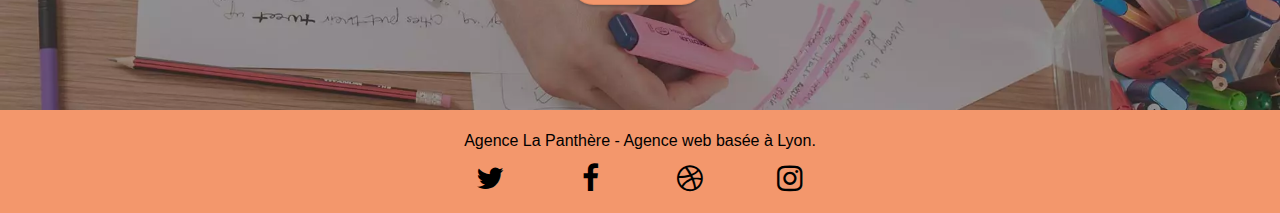
==== commit f001cfa9: "fix contrast & black hat" ====
--- a/index.html
+++ b/index.html
@@ -11,7 +11,7 @@
     <link rel=stylesheet type=text/css href=./css/font-awesome.css>
     <link rel=stylesheet type=text/css href=./css/et-line.css>
     <link rel="preload" as="image" href="./img/agence-la-panthere.webp">
-
+    
     
     <title>Entreprise webdesign Lyon - La Panthère</title>
 </head>
@@ -21,9 +21,7 @@
             <div class="container bloc-sm">
                 <nav class="navbar row">
                     <div class=navbar-header>
-                        <div class=keywords style=color:#000000;font-size:1px>Agence web à paris, stratégie web, web design, illustrations, design de site web, site web, web, internet, site internet, site</div>
-                        <a class=navbar-brand href=index.html><img src=img/agence-la-panthere-monochrome.svg alt="paris web design logo agence web meilleure agence" height=40></a>
-                        <div class=keywords style=color:#cccccc;font-size:1px>Agence web à paris, stratégie web, web design, illustrations, design de site web, site web, web, internet, site internet, site</div>
+                        <a class=navbar-brand href=index.html><img src=img/agence-la-panthere-monochrome.svg alt="logo agence la panthère" height=40></a>
                         <button id="nav-toggle" type="button" class="ui-navbar-toggle navbar-toggle" data-toggle="collapse" data-target=".navbar-1">
                             <span class="sr-only">Toggle navigation</span><span class="icon-bar"></span><span class="icon-bar"></span><span class="icon-bar"></span>
                         </button>
@@ -45,13 +43,13 @@
             <div class="container bloc-lg">
                 <div class="row tight-width-whitespace">
                     <div class=col-sm-12>
-                        <img src=img/logo.webp class="center-block image-resize-mode" width=100 alt="Agence La Panthère, agence web paris, création logo paris">
+                        <img src=img/logo.webp class="center-block image-resize-mode" width=100 alt="logo agence la panthère">
                         <h1 class="text-center hero-bloc-text tc-white">
                             Agence La Panthère
                         </h1>
                         <div class=text-center>
                             <a href="./contact.html" class="btn btn-lg btn-clean btn-rd cta-hero btn-atomic-tangerine" id=cta-hero>Contact</a>
-
+                            
                         </div>
                     </div>
                 </div>
@@ -130,7 +128,7 @@
                 </div>
                 <div class="row tight-width-whitespace portfolio-row">
                     <div class=col-sm-6>
-                        <a href=# data-lightbox=img/1.webp data-gallery-id=gallery-1 data-caption="Refonte d'un site web pour un journal local" data-frame=snapshot-lb><img src=img/1.webp alt="paris web design logo agence web meilleure agence et refonte site web journal" class="img-responsive portfolio-thumb"></a>
+                        <a href=# data-lightbox=img/1.webp data-gallery-id=gallery-1 data-caption="Refonte d'un site web pour un journal local" data-frame=snapshot-lb><img src=img/1.webp alt="empilement de journaux" class="img-responsive portfolio-thumb"></a>
                         <h3 class="mg-md text-center">
                             Refonte d'un site web pour un journal local
                         </h3>
@@ -139,7 +137,7 @@
                         </p>
                     </div>
                     <div class=col-sm-6>
-                        <a href=# data-lightbox=img/2.webp data-gallery-id=gallery-1 data-caption="Création d'un site web pour photographes" data-frame=snapshot-lb><img src=img/2.webp class="img-responsive portfolio-thumb" alt="paris web design logo agence web meilleure agence, Création d'un site web pour photographes"></a>
+                        <a href=# data-lightbox=img/2.webp data-gallery-id=gallery-1 data-caption="Création d'un site web pour photographes" data-frame=snapshot-lb><img src=img/2.webp class="img-responsive portfolio-thumb" alt="photographe en travail"></a>
                         <h3 class="mg-md text-center">
                             Création d'un site web pour photographes
                         </h3>
@@ -150,7 +148,7 @@
                 </div>
                 <div class="row tight-width-whitespace portfolio-row">
                     <div class=col-sm-6>
-                        <a href=# data-lightbox=img/3.webp data-gallery-id=gallery-1 data-caption="Création d'un site internet pour un voyageur" data-frame=snapshot-lb><img src=img/3.webp class="img-responsive portfolio-thumb" alt="paris web design logo agence web meilleure agence, Création d'un site web pour voyageur"></a>
+                        <a href=# data-lightbox=img/3.webp data-gallery-id=gallery-1 data-caption="Création d'un site internet pour un voyageur" data-frame=snapshot-lb><img src=img/3.webp class="img-responsive portfolio-thumb" alt="matériel photo et vidéo d'un voyageur"></a>
                         <h3 class="mg-md text-center">
                             Création d'un site internet pour un voyageur
                         </h3>
@@ -159,7 +157,7 @@
                         </p>
                     </div>
                     <div class=col-sm-6>
-                        <a href=# data-lightbox=img/4.webp data-gallery-id=gallery-1 data-caption="Conception d'un site pour une agence de mariage" data-frame=snapshot-lb><img src=img/4.webp class="img-responsive portfolio-thumb" alt="paris web design logo agence web meilleure agence, Création d'un site web pour agence de mariage"></a>
+                        <a href=# data-lightbox=img/4.webp data-gallery-id=gallery-1 data-caption="Conception d'un site pour une agence de mariage" data-frame=snapshot-lb><img src=img/4.webp class="img-responsive portfolio-thumb" alt="travail réalisé par une agence de mariage"></a>
                         <h3 class="mg-md text-center">
                             Conception d'un site pour une agence de mariage
                         </h3>
@@ -192,22 +190,22 @@
                         <div class="row row-no-gutters social">
                             <div class=col-sm-3>
                                 <div class=text-center>
-                                    <a class=social title=twitter href=index.html><span class="fa fa-twitter icon-md"></span></a>
-                                </div>
-                            </div>
-                            <div class=col-sm-3>
-                                <div class=text-center>
-                                    <a class=social title=facebook href=index.html><span class="fa fa-facebook icon-md"></span></a>
-                                </div>
-                            </div>
-                            <div class=col-sm-3>
-                                <div class=text-center>
-                                    <a class=social title=accueil href=index.html><span class="fa fa-dribbble icon-md"></span></a>
-                                </div>
-                            </div>
-                            <div class=col-sm-3>
-                                <div class=text-center>
-                                    <a class=social title=instagram href=index.html><span class="fa fa-instagram icon-md"></span></a>
+                                    <a class=social title=twitter href=index.html aria-label="lien twitter"><span class="fa fa-twitter icon-md"></span></a>
+                                </div>
+                            </div>
+                            <div class=col-sm-3>
+                                <div class=text-center>
+                                    <a class=social title=facebook href=index.html aria-label="lien facebook"><span class="fa fa-facebook icon-md"></span></a>
+                                </div>
+                            </div>
+                            <div class=col-sm-3>
+                                <div class=text-center>
+                                    <a class=social title=accueil href=index.html aria-label="lien accueil"><span class="fa fa-dribbble icon-md"></span></a>
+                                </div>
+                            </div>
+                            <div class=col-sm-3>
+                                <div class=text-center>
+                                    <a class=social title=instagram href=index.html aria-label="lien instagram"><span class="fa fa-instagram icon-md"></span></a>
                                 </div>
                             </div>
                         </div>
@@ -216,10 +214,16 @@
             </div>
         </div>
     </div>
+    
+    <script src="./js/jquery-2.1.0.js"></script>
+    <!-- <script async src="./js/jquery.touchSwipe.js"></script> -->
+    <script async src="./js/bootstrap.min.js"></script>
+    <!-- <script async src="./js/jqBootstrapValidation.js"></script> -->
+    <script src="./js/blocs.js"></script>
 </body>
 
-<script src="./js/jquery-2.1.0.js"></script>
-<!-- <script async src="./js/jquery.touchSwipe.js"></script> -->
-<script async src="./js/bootstrap.min.js"></script>
-<!-- <script async src="./js/jqBootstrapValidation.js"></script> -->
-</html>+
+</html>
+
+
+<!-- Wave -->